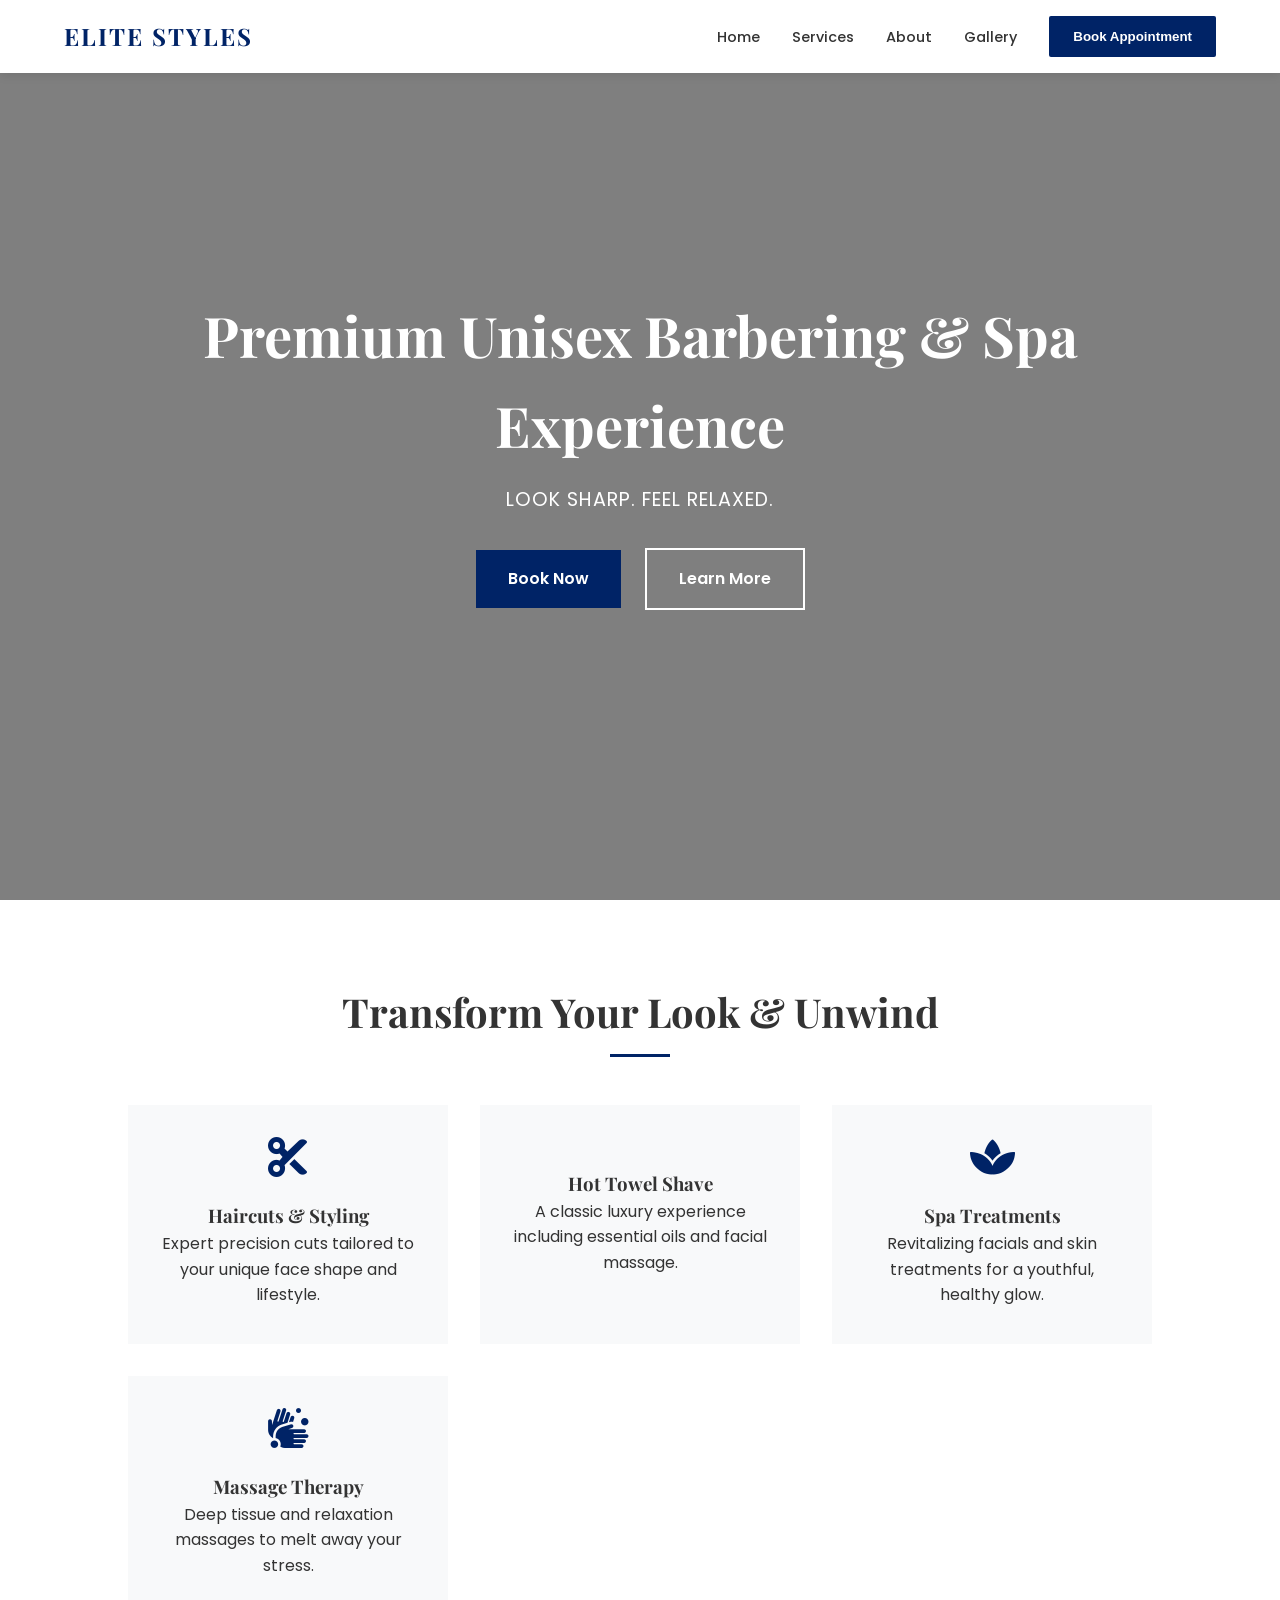
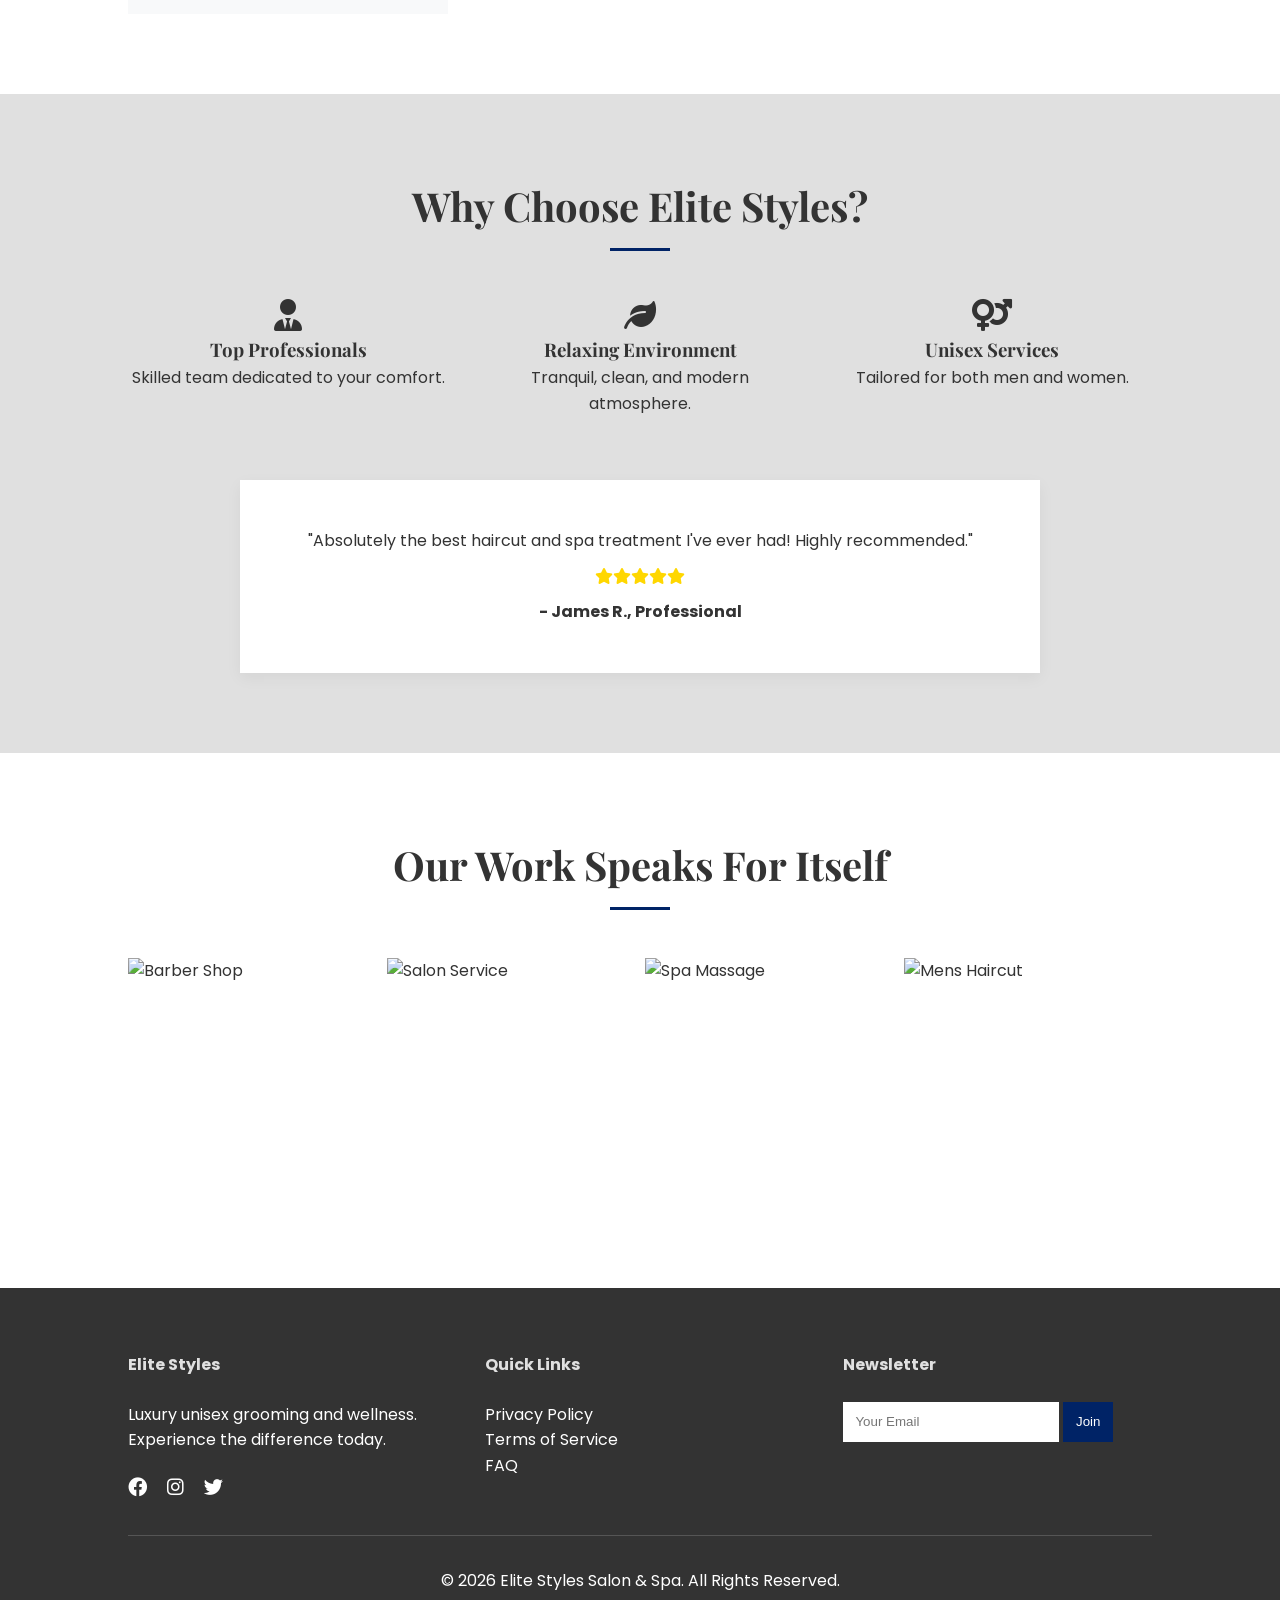
==== index.html @ 2453f994 "Create index.html" ====
<!DOCTYPE html>
<html lang="en">
<head>
    <meta charset="UTF-8">
    <meta name="viewport" content="width=device-width, initial-scale=1.0">
    <title>Elite Styles Salon & Spa | Premium Unisex Grooming</title>
    <link href="https://fonts.googleapis.com/css2?family=Playfair+Display:wght@700&family=Poppins:wght@300;400;600&display=swap" rel="stylesheet">
    <link rel="stylesheet" href="https://cdnjs.cloudflare.com/ajax/libs/font-awesome/6.0.0/css/all.min.css">
    
    <style>
        :root {
            --primary-blue: #002366; /* Royal Blue */
            --accent-blue: #003399;
            --off-white: #F8F9FA;
            --dark-gray: #333333;
            --light-gray: #E0E0E0;
            --white: #FFFFFF;
            --transition: all 0.3s ease;
        }

        * {
            margin: 0;
            padding: 0;
            box-sizing: border-box;
        }

        body {
            font-family: 'Poppins', sans-serif;
            line-height: 1.6;
            color: var(--dark-gray);
            background-color: var(--white);
        }

        h1, h2, h3 {
            font-family: 'Playfair Display', serif;
        }

        /* --- Header & Navigation --- */
        header {
            background: var(--white);
            padding: 1rem 5%;
            display: flex;
            justify-content: space-between;
            align-items: center;
            position: fixed;
            width: 100%;
            top: 0;
            z-index: 1000;
            box-shadow: 0 2px 10px rgba(0,0,0,0.1);
        }

        .logo {
            font-family: 'Playfair Display', serif;
            font-size: 1.5rem;
            font-weight: bold;
            color: var(--primary-blue);
            text-transform: uppercase;
            letter-spacing: 2px;
        }

        nav ul {
            display: flex;
            list-style: none;
            gap: 2rem;
            align-items: center;
        }

        nav a {
            text-decoration: none;
            color: var(--dark-gray);
            font-weight: 500;
            font-size: 0.9rem;
            transition: var(--transition);
        }

        nav a:hover {
            color: var(--primary-blue);
        }

        .btn-book {
            background: var(--primary-blue);
            color: var(--white);
            padding: 0.8rem 1.5rem;
            border-radius: 2px;
            border: none;
            cursor: pointer;
            font-weight: 600;
            transition: var(--transition);
        }

        .btn-book:hover {
            background: var(--accent-blue);
            transform: translateY(-2px);
        }

        /* --- Hero Section --- */
        .hero {
            height: 100vh;
            background: linear-gradient(rgba(0,0,0,0.5), rgba(0,0,0,0.5)), 
                        url('https://images.unsplash.com/photo-1560066984-138dadb4c035?ixlib=rb-1.2.1&auto=format&fit=crop&w=1920&q=80') center/cover;
            display: flex;
            align-items: center;
            justify-content: center;
            text-align: center;
            color: var(--white);
            padding-top: 80px;
        }

        .hero-content h1 {
            font-size: 3.5rem;
            margin-bottom: 1rem;
        }

        .hero-content p {
            font-size: 1.2rem;
            margin-bottom: 2rem;
            letter-spacing: 1px;
        }

        .hero-btns .btn {
            padding: 1rem 2rem;
            margin: 0 10px;
            text-decoration: none;
            font-weight: 600;
            display: inline-block;
        }

        .btn-primary { background: var(--primary-blue); color: white; }
        .btn-outline { border: 2px solid var(--white); color: white; }
        .btn-outline:hover { background: var(--white); color: var(--primary-blue); }

        /* --- Sections General --- */
        section { padding: 5rem 10%; }
        .section-title {
            text-align: center;
            font-size: 2.5rem;
            margin-bottom: 3rem;
            position: relative;
        }
        .section-title::after {
            content: '';
            display: block;
            width: 60px;
            height: 3px;
            background: var(--primary-blue);
            margin: 10px auto;
        }

        /* --- Services --- */
        .services-grid {
            display: grid;
            grid-template-columns: repeat(auto-fit, minmax(250px, 1fr));
            gap: 2rem;
        }

        .service-card {
            background: var(--off-white);
            text-align: center;
            padding: 2rem;
            transition: var(--transition);
            border-bottom: 4px solid transparent;
        }

        .service-card:hover {
            transform: translateY(-10px);
            border-color: var(--primary-blue);
        }

        .service-card i {
            font-size: 2.5rem;
            color: var(--primary-blue);
            margin-bottom: 1.5rem;
        }

        /* --- Why Choose Us --- */
        .why-us { background: var(--light-gray); }
        .features {
            display: flex;
            justify-content: space-around;
            flex-wrap: wrap;
            gap: 2rem;
            margin-bottom: 4rem;
        }
        .feature-item { text-align: center; flex: 1; min-width: 250px; }
        
        /* --- Testimonials --- */
        .testimonials {
            max-width: 800px;
            margin: 0 auto;
            text-align: center;
            background: white;
            padding: 3rem;
            box-shadow: 0 5px 15px rgba(0,0,0,0.05);
        }

        /* --- Gallery --- */
        .gallery-grid {
            display: grid;
            grid-template-columns: repeat(auto-fit, minmax(200px, 1fr));
            gap: 10px;
        }
        .gallery-item {
            overflow: hidden;
            height: 250px;
            position: relative;
        }
        .gallery-item img {
            width: 100%;
            height: 100%;
            object-fit: cover;
            transition: transform 0.5s ease;
        }
        .gallery-item:hover img { transform: scale(1.1); }

        /* --- Footer --- */
        footer {
            background: var(--dark-gray);
            color: var(--white);
            padding: 4rem 10% 2rem;
        }
        .footer-content {
            display: grid;
            grid-template-columns: repeat(auto-fit, minmax(200px, 1fr));
            gap: 3rem;
            margin-bottom: 2rem;
        }
        .footer-section h4 { margin-bottom: 1.5rem; color: var(--light-gray); }
        .social-links a {
            color: white;
            font-size: 1.2rem;
            margin-right: 1rem;
            transition: var(--transition);
        }
        .social-links a:hover { color: var(--primary-blue); }
        
        .newsletter input {
            padding: 0.8rem;
            width: 70%;
            border: none;
        }
        .newsletter button {
            padding: 0.8rem;
            background: var(--primary-blue);
            color: white;
            border: none;
            cursor: pointer;
        }

        /* --- Booking Modal (Simple JS Logic) --- */
        .modal {
            display: none;
            position: fixed;
            z-index: 2000;
            top: 0; left: 0; width: 100%; height: 100%;
            background: rgba(0,0,0,0.8);
        }
        .modal-content {
            background: white;
            width: 90%;
            max-width: 500px;
            margin: 5% auto;
            padding: 2rem;
            border-radius: 5px;
        }

        @media (max-width: 768px) {
            nav { display: none; } /* Add a burger menu for real production */
            .hero-content h1 { font-size: 2.2rem; }
        }
    </style>
</head>
<body>

    <header>
        <div class="logo">ELITE STYLES</div>
        <nav>
            <ul>
                <li><a href="#home">Home</a></li>
                <li><a href="#services">Services</a></li>
                <li><a href="#about">About</a></li>
                <li><a href="#gallery">Gallery</a></li>
                <li><button class="btn-book" onclick="toggleModal()">Book Appointment</button></li>
            </ul>
        </nav>
    </header>

    <section class="hero" id="home">
        <div class="hero-content">
            <h1>Premium Unisex Barbering & Spa Experience</h1>
            <p>LOOK SHARP. FEEL RELAXED.</p>
            <div class="hero-btns">
                <a href="#" class="btn btn-primary" onclick="toggleModal()">Book Now</a>
                <a href="#services" class="btn btn-outline">Learn More</a>
            </div>
        </div>
    </section>

    <section id="services">
        <h2 class="section-title">Transform Your Look & Unwind</h2>
        <div class="services-grid">
            <div class="service-card">
                <i class="fas fa-cut"></i>
                <h3>Haircuts & Styling</h3>
                <p>Expert precision cuts tailored to your unique face shape and lifestyle.</p>
            </div>
            <div class="service-card">
                <i class="fas fa-razor"></i>
                <h3>Hot Towel Shave</h3>
                <p>A classic luxury experience including essential oils and facial massage.</p>
            </div>
            <div class="service-card">
                <i class="fas fa-spa"></i>
                <h3>Spa Treatments</h3>
                <p>Revitalizing facials and skin treatments for a youthful, healthy glow.</p>
            </div>
            <div class="service-card">
                <i class="fas fa-hands-bubbles"></i>
                <h3>Massage Therapy</h3>
                <p>Deep tissue and relaxation massages to melt away your stress.</p>
            </div>
        </div>
    </section>

    <section class="why-us" id="about">
        <h2 class="section-title">Why Choose Elite Styles?</h2>
        <div class="features">
            <div class="feature-item">
                <i class="fas fa-user-tie fa-2x"></i>
                <h3>Top Professionals</h3>
                <p>Skilled team dedicated to your comfort.</p>
            </div>
            <div class="feature-item">
                <i class="fas fa-leaf fa-2x"></i>
                <h3>Relaxing Environment</h3>
                <p>Tranquil, clean, and modern atmosphere.</p>
            </div>
            <div class="feature-item">
                <i class="fas fa-venus-mars fa-2x"></i>
                <h3>Unisex Services</h3>
                <p>Tailored for both men and women.</p>
            </div>
        </div>

        <div class="testimonials">
            <p>"Absolutely the best haircut and spa treatment I've ever had! Highly recommended."</p>
            <div style="color: gold; margin: 10px 0;">
                <i class="fas fa-star"></i><i class="fas fa-star"></i><i class="fas fa-star"></i><i class="fas fa-star"></i><i class="fas fa-star"></i>
            </div>
            <strong>- James R., Professional</strong>
        </div>
    </section>

    <section id="gallery">
        <h2 class="section-title">Our Work Speaks For Itself</h2>
        <div class="gallery-grid">
            <div class="gallery-item"><img src="https://images.unsplash.com/photo-1503951914875-452162b0f3f1?auto=format&fit=crop&w=500&q=80" alt="Barber Shop"></div>
            <div class="gallery-item"><img src="https://images.unsplash.com/photo-1512496015851-a90fb38ba796?auto=format&fit=crop&w=500&q=80" alt="Salon Service"></div>
            <div class="gallery-item"><img src="https://images.unsplash.com/photo-1544161515-4af6b1d8e159?auto=format&fit=crop&w=500&q=80" alt="Spa Massage"></div>
            <div class="gallery-item"><img src="https://images.unsplash.com/photo-1593285157359-911365111670?auto=format&fit=crop&w=500&q=80" alt="Mens Haircut"></div>
        </div>
    </section>

    <footer>
        <div class="footer-content">
            <div class="footer-section">
                <h4>Elite Styles</h4>
                <p>Luxury unisex grooming and wellness. Experience the difference today.</p>
                <div class="social-links" style="margin-top: 20px;">
                    <a href="#"><i class="fab fa-facebook"></i></a>
                    <a href="#"><i class="fab fa-instagram"></i></a>
                    <a href="#"><i class="fab fa-twitter"></i></a>
                </div>
            </div>
            <div class="footer-section">
                <h4>Quick Links</h4>
                <p><a href="#" style="color: white; text-decoration: none;">Privacy Policy</a></p>
                <p><a href="#" style="color: white; text-decoration: none;">Terms of Service</a></p>
                <p><a href="#" style="color: white; text-decoration: none;">FAQ</a></p>
            </div>
            <div class="footer-section newsletter">
                <h4>Newsletter</h4>
                <form>
                    <input type="email" placeholder="Your Email">
                    <button type="submit">Join</button>
                </form>
            </div>
        </div>
        <div style="text-align: center; border-top: 1px solid #555; padding-top: 2rem;">
            &copy; 2026 Elite Styles Salon & Spa. All Rights Reserved.
        </div>
    </footer>

    <div id="bookingModal" class="modal">
        <div class="modal-content">
            <h2 style="margin-bottom: 1.5rem; color: var(--primary-blue);">Book Your Appointment</h2>
            <form id="bookingForm">
                <div style="margin-bottom: 1rem;">
                    <label>Service</label><br>
                    <select style="width: 100%; padding: 0.8rem;">
                        <option>Haircut & Styling</option>
                        <option>Hot Towel Shave</option>
                        <option>Spa Treatment</option>
                        <option>Massage Therapy</option>
                    </select>
                </div>
                <div style="margin-bottom: 1rem;">
                    <label>Date</label><br>
                    <input type="date" style="width: 100%; padding: 0.8rem;">
                </div>
                <button type="button" class="btn-book" style="width: 100%;" onclick="alert('Booking Confirmed!')">Confirm Booking</button>
                <button type="button" onclick="toggleModal()" style="width: 100%; background: none; border: none; margin-top: 10px; cursor: pointer;">Cancel</button>
            </form>
        </div>
    </div>

    <script>
        // Toggle Booking Modal
        function toggleModal() {
            const modal = document.getElementById('bookingModal');
            if (modal.style.display === "block") {
                modal.style.display = "none";
            } else {
                modal.style.display = "block";
            }
        }

        // Close modal if clicking outside of it
        window.onclick = function(event) {
            const modal = document.getElementById('bookingModal');
            if (event.target == modal) {
                modal.style.display = "none";
            }
        }

        // Smooth Scroll for Nav Links
        document.querySelectorAll('a[href^="#"]').forEach(anchor => {
            anchor.addEventListener('click', function (e) {
                e.preventDefault();
                document.querySelector(this.getAttribute('href')).scrollIntoView({
                    behavior: 'smooth'
                });
            });
        });
    </script>
</body>
</html>
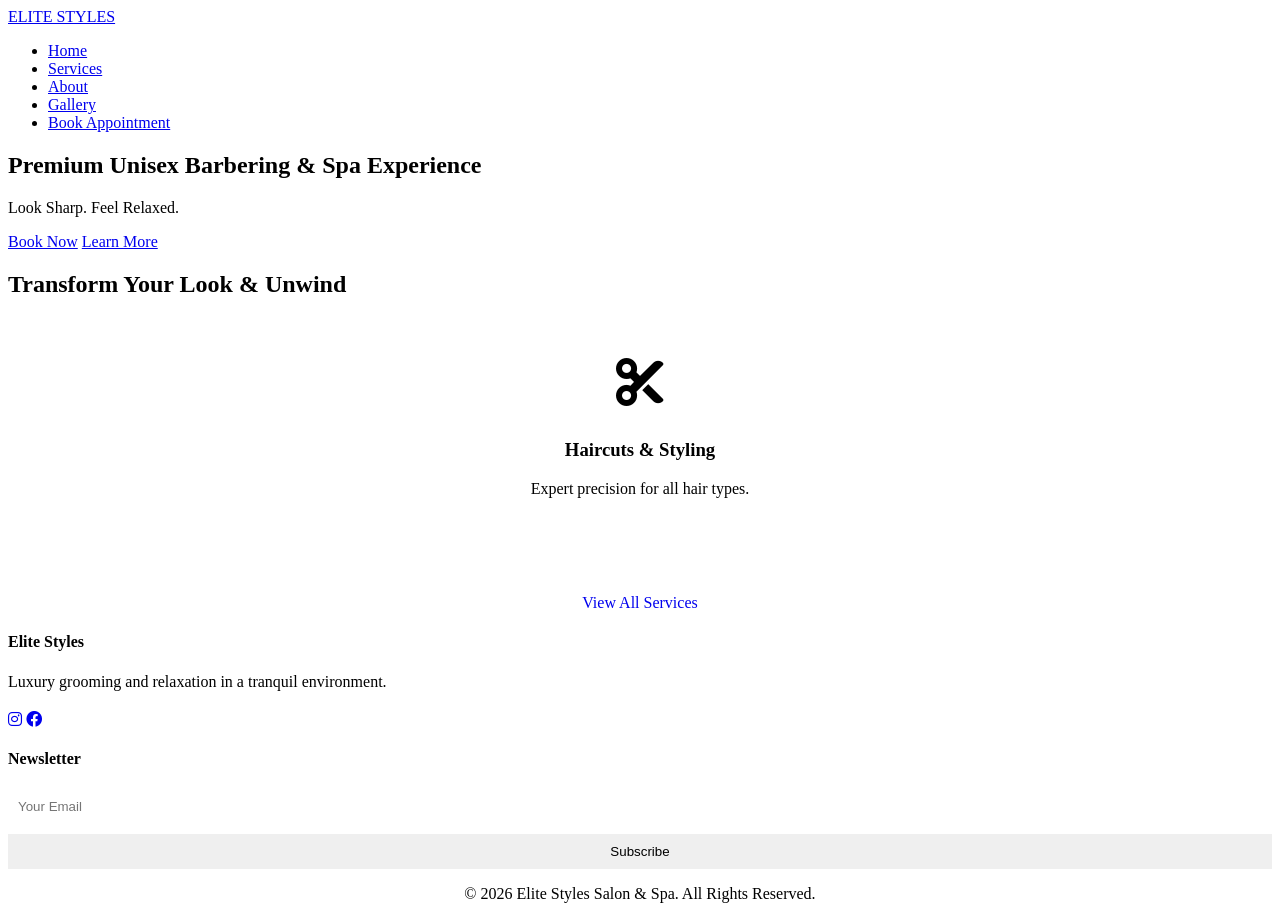
==== commit dde833ca: "Create index.html" ====
--- a/index.html
+++ b/index.html
@@ -2,445 +2,77 @@
 <html lang="en">
 <head>
     <meta charset="UTF-8">
-    <meta name="viewport" content="width=device-width, initial-scale=1.0">
-    <title>Elite Styles Salon & Spa | Premium Unisex Grooming</title>
+    <title>Elite Styles | Luxury Salon & Spa</title>
+    <link rel="stylesheet" href="style.css">
     <link href="https://fonts.googleapis.com/css2?family=Playfair+Display:wght@700&family=Poppins:wght@300;400;600&display=swap" rel="stylesheet">
     <link rel="stylesheet" href="https://cdnjs.cloudflare.com/ajax/libs/font-awesome/6.0.0/css/all.min.css">
-    
-    <style>
-        :root {
-            --primary-blue: #002366; /* Royal Blue */
-            --accent-blue: #003399;
-            --off-white: #F8F9FA;
-            --dark-gray: #333333;
-            --light-gray: #E0E0E0;
-            --white: #FFFFFF;
-            --transition: all 0.3s ease;
-        }
-
-        * {
-            margin: 0;
-            padding: 0;
-            box-sizing: border-box;
-        }
-
-        body {
-            font-family: 'Poppins', sans-serif;
-            line-height: 1.6;
-            color: var(--dark-gray);
-            background-color: var(--white);
-        }
-
-        h1, h2, h3 {
-            font-family: 'Playfair Display', serif;
-        }
-
-        /* --- Header & Navigation --- */
-        header {
-            background: var(--white);
-            padding: 1rem 5%;
-            display: flex;
-            justify-content: space-between;
-            align-items: center;
-            position: fixed;
-            width: 100%;
-            top: 0;
-            z-index: 1000;
-            box-shadow: 0 2px 10px rgba(0,0,0,0.1);
-        }
-
-        .logo {
-            font-family: 'Playfair Display', serif;
-            font-size: 1.5rem;
-            font-weight: bold;
-            color: var(--primary-blue);
-            text-transform: uppercase;
-            letter-spacing: 2px;
-        }
-
-        nav ul {
-            display: flex;
-            list-style: none;
-            gap: 2rem;
-            align-items: center;
-        }
-
-        nav a {
-            text-decoration: none;
-            color: var(--dark-gray);
-            font-weight: 500;
-            font-size: 0.9rem;
-            transition: var(--transition);
-        }
-
-        nav a:hover {
-            color: var(--primary-blue);
-        }
-
-        .btn-book {
-            background: var(--primary-blue);
-            color: var(--white);
-            padding: 0.8rem 1.5rem;
-            border-radius: 2px;
-            border: none;
-            cursor: pointer;
-            font-weight: 600;
-            transition: var(--transition);
-        }
-
-        .btn-book:hover {
-            background: var(--accent-blue);
-            transform: translateY(-2px);
-        }
-
-        /* --- Hero Section --- */
-        .hero {
-            height: 100vh;
-            background: linear-gradient(rgba(0,0,0,0.5), rgba(0,0,0,0.5)), 
-                        url('https://images.unsplash.com/photo-1560066984-138dadb4c035?ixlib=rb-1.2.1&auto=format&fit=crop&w=1920&q=80') center/cover;
-            display: flex;
-            align-items: center;
-            justify-content: center;
-            text-align: center;
-            color: var(--white);
-            padding-top: 80px;
-        }
-
-        .hero-content h1 {
-            font-size: 3.5rem;
-            margin-bottom: 1rem;
-        }
-
-        .hero-content p {
-            font-size: 1.2rem;
-            margin-bottom: 2rem;
-            letter-spacing: 1px;
-        }
-
-        .hero-btns .btn {
-            padding: 1rem 2rem;
-            margin: 0 10px;
-            text-decoration: none;
-            font-weight: 600;
-            display: inline-block;
-        }
-
-        .btn-primary { background: var(--primary-blue); color: white; }
-        .btn-outline { border: 2px solid var(--white); color: white; }
-        .btn-outline:hover { background: var(--white); color: var(--primary-blue); }
-
-        /* --- Sections General --- */
-        section { padding: 5rem 10%; }
-        .section-title {
-            text-align: center;
-            font-size: 2.5rem;
-            margin-bottom: 3rem;
-            position: relative;
-        }
-        .section-title::after {
-            content: '';
-            display: block;
-            width: 60px;
-            height: 3px;
-            background: var(--primary-blue);
-            margin: 10px auto;
-        }
-
-        /* --- Services --- */
-        .services-grid {
-            display: grid;
-            grid-template-columns: repeat(auto-fit, minmax(250px, 1fr));
-            gap: 2rem;
-        }
-
-        .service-card {
-            background: var(--off-white);
-            text-align: center;
-            padding: 2rem;
-            transition: var(--transition);
-            border-bottom: 4px solid transparent;
-        }
-
-        .service-card:hover {
-            transform: translateY(-10px);
-            border-color: var(--primary-blue);
-        }
-
-        .service-card i {
-            font-size: 2.5rem;
-            color: var(--primary-blue);
-            margin-bottom: 1.5rem;
-        }
-
-        /* --- Why Choose Us --- */
-        .why-us { background: var(--light-gray); }
-        .features {
-            display: flex;
-            justify-content: space-around;
-            flex-wrap: wrap;
-            gap: 2rem;
-            margin-bottom: 4rem;
-        }
-        .feature-item { text-align: center; flex: 1; min-width: 250px; }
-        
-        /* --- Testimonials --- */
-        .testimonials {
-            max-width: 800px;
-            margin: 0 auto;
-            text-align: center;
-            background: white;
-            padding: 3rem;
-            box-shadow: 0 5px 15px rgba(0,0,0,0.05);
-        }
-
-        /* --- Gallery --- */
-        .gallery-grid {
-            display: grid;
-            grid-template-columns: repeat(auto-fit, minmax(200px, 1fr));
-            gap: 10px;
-        }
-        .gallery-item {
-            overflow: hidden;
-            height: 250px;
-            position: relative;
-        }
-        .gallery-item img {
-            width: 100%;
-            height: 100%;
-            object-fit: cover;
-            transition: transform 0.5s ease;
-        }
-        .gallery-item:hover img { transform: scale(1.1); }
-
-        /* --- Footer --- */
-        footer {
-            background: var(--dark-gray);
-            color: var(--white);
-            padding: 4rem 10% 2rem;
-        }
-        .footer-content {
-            display: grid;
-            grid-template-columns: repeat(auto-fit, minmax(200px, 1fr));
-            gap: 3rem;
-            margin-bottom: 2rem;
-        }
-        .footer-section h4 { margin-bottom: 1.5rem; color: var(--light-gray); }
-        .social-links a {
-            color: white;
-            font-size: 1.2rem;
-            margin-right: 1rem;
-            transition: var(--transition);
-        }
-        .social-links a:hover { color: var(--primary-blue); }
-        
-        .newsletter input {
-            padding: 0.8rem;
-            width: 70%;
-            border: none;
-        }
-        .newsletter button {
-            padding: 0.8rem;
-            background: var(--primary-blue);
-            color: white;
-            border: none;
-            cursor: pointer;
-        }
-
-        /* --- Booking Modal (Simple JS Logic) --- */
-        .modal {
-            display: none;
-            position: fixed;
-            z-index: 2000;
-            top: 0; left: 0; width: 100%; height: 100%;
-            background: rgba(0,0,0,0.8);
-        }
-        .modal-content {
-            background: white;
-            width: 90%;
-            max-width: 500px;
-            margin: 5% auto;
-            padding: 2rem;
-            border-radius: 5px;
-        }
-
-        @media (max-width: 768px) {
-            nav { display: none; } /* Add a burger menu for real production */
-            .hero-content h1 { font-size: 2.2rem; }
-        }
-    </style>
 </head>
 <body>
 
     <header>
-        <div class="logo">ELITE STYLES</div>
+        <a href="index.html" class="logo">ELITE STYLES</a>
         <nav>
-            <ul>
-                <li><a href="#home">Home</a></li>
-                <li><a href="#services">Services</a></li>
-                <li><a href="#about">About</a></li>
-                <li><a href="#gallery">Gallery</a></li>
-                <li><button class="btn-book" onclick="toggleModal()">Book Appointment</button></li>
+            <ul class="nav-links">
+                <li><a href="index.html">Home</a></li>
+                <li><a href="services.html">Services</a></li>
+                <li><a href="about.html">About</a></li>
+                <li><a href="gallery.html">Gallery</a></li>
+                <li><a href="services.html#book" class="btn-book">Book Appointment</a></li>
             </ul>
         </nav>
     </header>
 
-    <section class="hero" id="home">
+    <section class="hero">
+        <div class="hero-slider">
+            <div class="slide active" style="background-image: url('https://images.unsplash.com/photo-1560066984-138dadb4c035?auto=format&fit=crop&w=1600&q=80')"></div>
+            <div class="slide" style="background-image: url('https://images.unsplash.com/photo-1544161515-4af6b1d8e159?auto=format&fit=crop&w=1600&q=80')"></div>
+        </div>
+        <div class="hero-overlay"></div>
         <div class="hero-content">
             <h1>Premium Unisex Barbering & Spa Experience</h1>
-            <p>LOOK SHARP. FEEL RELAXED.</p>
-            <div class="hero-btns">
-                <a href="#" class="btn btn-primary" onclick="toggleModal()">Book Now</a>
-                <a href="#services" class="btn btn-outline">Learn More</a>
+            <p>Look Sharp. Feel Relaxed.</p>
+            <div class="cta-btns">
+                <a href="#book" class="btn btn-gold">Book Now</a>
+                <a href="services.html" class="btn btn-outline">Learn More</a>
             </div>
         </div>
     </section>
 
-    <section id="services">
+    <section id="services-preview">
         <h2 class="section-title">Transform Your Look & Unwind</h2>
-        <div class="services-grid">
-            <div class="service-card">
-                <i class="fas fa-cut"></i>
+        <div class="services-grid" style="display: grid; grid-template-columns: repeat(auto-fit, minmax(250px, 1fr)); gap: 20px;">
+            <div style="text-align: center; background: var(--off-white); padding: 40px;">
+                <i class="fas fa-cut fa-3x" style="color: var(--primary-blue); margin-bottom: 15px;"></i>
                 <h3>Haircuts & Styling</h3>
-                <p>Expert precision cuts tailored to your unique face shape and lifestyle.</p>
+                <p>Expert precision for all hair types.</p>
             </div>
-            <div class="service-card">
-                <i class="fas fa-razor"></i>
-                <h3>Hot Towel Shave</h3>
-                <p>A classic luxury experience including essential oils and facial massage.</p>
             </div>
-            <div class="service-card">
-                <i class="fas fa-spa"></i>
-                <h3>Spa Treatments</h3>
-                <p>Revitalizing facials and skin treatments for a youthful, healthy glow.</p>
-            </div>
-            <div class="service-card">
-                <i class="fas fa-hands-bubbles"></i>
-                <h3>Massage Therapy</h3>
-                <p>Deep tissue and relaxation massages to melt away your stress.</p>
-            </div>
-        </div>
-    </section>
-
-    <section class="why-us" id="about">
-        <h2 class="section-title">Why Choose Elite Styles?</h2>
-        <div class="features">
-            <div class="feature-item">
-                <i class="fas fa-user-tie fa-2x"></i>
-                <h3>Top Professionals</h3>
-                <p>Skilled team dedicated to your comfort.</p>
-            </div>
-            <div class="feature-item">
-                <i class="fas fa-leaf fa-2x"></i>
-                <h3>Relaxing Environment</h3>
-                <p>Tranquil, clean, and modern atmosphere.</p>
-            </div>
-            <div class="feature-item">
-                <i class="fas fa-venus-mars fa-2x"></i>
-                <h3>Unisex Services</h3>
-                <p>Tailored for both men and women.</p>
-            </div>
-        </div>
-
-        <div class="testimonials">
-            <p>"Absolutely the best haircut and spa treatment I've ever had! Highly recommended."</p>
-            <div style="color: gold; margin: 10px 0;">
-                <i class="fas fa-star"></i><i class="fas fa-star"></i><i class="fas fa-star"></i><i class="fas fa-star"></i><i class="fas fa-star"></i>
-            </div>
-            <strong>- James R., Professional</strong>
-        </div>
-    </section>
-
-    <section id="gallery">
-        <h2 class="section-title">Our Work Speaks For Itself</h2>
-        <div class="gallery-grid">
-            <div class="gallery-item"><img src="https://images.unsplash.com/photo-1503951914875-452162b0f3f1?auto=format&fit=crop&w=500&q=80" alt="Barber Shop"></div>
-            <div class="gallery-item"><img src="https://images.unsplash.com/photo-1512496015851-a90fb38ba796?auto=format&fit=crop&w=500&q=80" alt="Salon Service"></div>
-            <div class="gallery-item"><img src="https://images.unsplash.com/photo-1544161515-4af6b1d8e159?auto=format&fit=crop&w=500&q=80" alt="Spa Massage"></div>
-            <div class="gallery-item"><img src="https://images.unsplash.com/photo-1593285157359-911365111670?auto=format&fit=crop&w=500&q=80" alt="Mens Haircut"></div>
+        <div style="text-align:center; margin-top: 40px;">
+            <a href="services.html" class="btn-book" style="text-decoration:none;">View All Services</a>
         </div>
     </section>
 
     <footer>
-        <div class="footer-content">
+        <div class="footer-grid">
             <div class="footer-section">
                 <h4>Elite Styles</h4>
-                <p>Luxury unisex grooming and wellness. Experience the difference today.</p>
-                <div class="social-links" style="margin-top: 20px;">
+                <p>Luxury grooming and relaxation in a tranquil environment.</p>
+                <div class="social-icons" style="margin-top: 20px;">
+                    <a href="#"><i class="fab fa-instagram"></i></a>
                     <a href="#"><i class="fab fa-facebook"></i></a>
-                    <a href="#"><i class="fab fa-instagram"></i></a>
-                    <a href="#"><i class="fab fa-twitter"></i></a>
                 </div>
             </div>
             <div class="footer-section">
-                <h4>Quick Links</h4>
-                <p><a href="#" style="color: white; text-decoration: none;">Privacy Policy</a></p>
-                <p><a href="#" style="color: white; text-decoration: none;">Terms of Service</a></p>
-                <p><a href="#" style="color: white; text-decoration: none;">FAQ</a></p>
-            </div>
-            <div class="footer-section newsletter">
                 <h4>Newsletter</h4>
                 <form>
-                    <input type="email" placeholder="Your Email">
-                    <button type="submit">Join</button>
+                    <input type="email" placeholder="Your Email" style="padding: 10px; width: 100%; border: none;">
+                    <button class="btn-gold" style="padding: 10px; width: 100%; border: none; margin-top: 10px; cursor: pointer;">Subscribe</button>
                 </form>
             </div>
         </div>
-        <div style="text-align: center; border-top: 1px solid #555; padding-top: 2rem;">
-            &copy; 2026 Elite Styles Salon & Spa. All Rights Reserved.
-        </div>
+        <p style="text-align:center;">&copy; 2026 Elite Styles Salon & Spa. All Rights Reserved.</p>
     </footer>
 
-    <div id="bookingModal" class="modal">
-        <div class="modal-content">
-            <h2 style="margin-bottom: 1.5rem; color: var(--primary-blue);">Book Your Appointment</h2>
-            <form id="bookingForm">
-                <div style="margin-bottom: 1rem;">
-                    <label>Service</label><br>
-                    <select style="width: 100%; padding: 0.8rem;">
-                        <option>Haircut & Styling</option>
-                        <option>Hot Towel Shave</option>
-                        <option>Spa Treatment</option>
-                        <option>Massage Therapy</option>
-                    </select>
-                </div>
-                <div style="margin-bottom: 1rem;">
-                    <label>Date</label><br>
-                    <input type="date" style="width: 100%; padding: 0.8rem;">
-                </div>
-                <button type="button" class="btn-book" style="width: 100%;" onclick="alert('Booking Confirmed!')">Confirm Booking</button>
-                <button type="button" onclick="toggleModal()" style="width: 100%; background: none; border: none; margin-top: 10px; cursor: pointer;">Cancel</button>
-            </form>
-        </div>
-    </div>
-
-    <script>
-        // Toggle Booking Modal
-        function toggleModal() {
-            const modal = document.getElementById('bookingModal');
-            if (modal.style.display === "block") {
-                modal.style.display = "none";
-            } else {
-                modal.style.display = "block";
-            }
-        }
-
-        // Close modal if clicking outside of it
-        window.onclick = function(event) {
-            const modal = document.getElementById('bookingModal');
-            if (event.target == modal) {
-                modal.style.display = "none";
-            }
-        }
-
-        // Smooth Scroll for Nav Links
-        document.querySelectorAll('a[href^="#"]').forEach(anchor => {
-            anchor.addEventListener('click', function (e) {
-                e.preventDefault();
-                document.querySelector(this.getAttribute('href')).scrollIntoView({
-                    behavior: 'smooth'
-                });
-            });
-        });
-    </script>
+    <script src="script.js"></script>
 </body>
 </html>
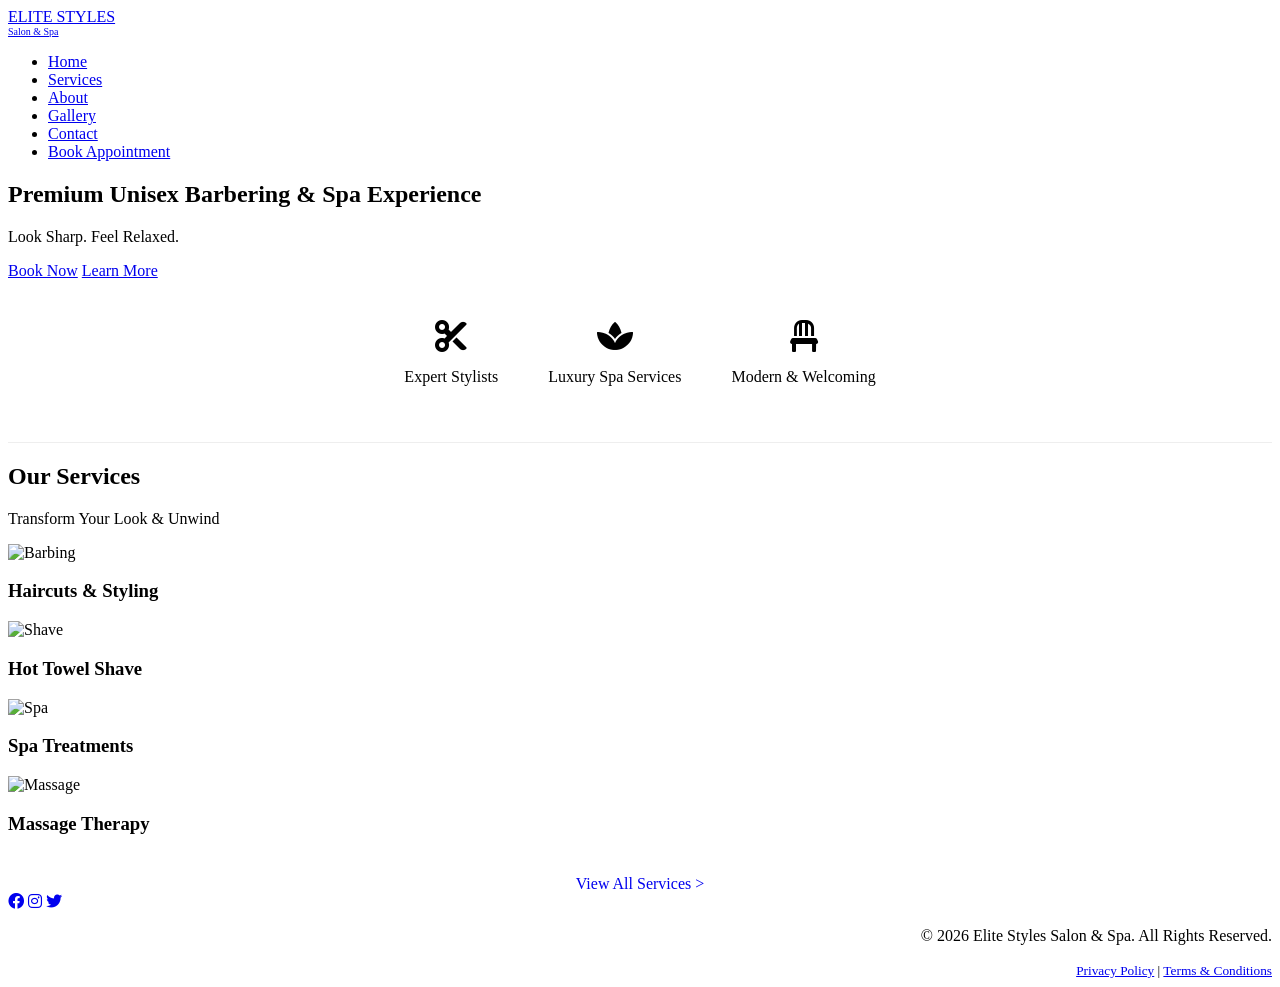
==== commit f46443c7: "Create index.html" ====
--- a/index.html
+++ b/index.html
@@ -2,77 +2,92 @@
 <html lang="en">
 <head>
     <meta charset="UTF-8">
-    <title>Elite Styles | Luxury Salon & Spa</title>
-    <link rel="stylesheet" href="style.css">
+    <meta name="viewport" content="width=device-width, initial-scale=1.0">
+    <title>Elite Styles | Premium Barbering & Spa</title>
+    <link rel="stylesheet" href="css/style.css">
     <link href="https://fonts.googleapis.com/css2?family=Playfair+Display:wght@700&family=Poppins:wght@300;400;600&display=swap" rel="stylesheet">
     <link rel="stylesheet" href="https://cdnjs.cloudflare.com/ajax/libs/font-awesome/6.0.0/css/all.min.css">
 </head>
 <body>
 
     <header>
-        <a href="index.html" class="logo">ELITE STYLES</a>
+        <a href="index.html" class="logo">ELITE STYLES <small style="display:block; font-size: 10px; font-weight: 300;">Salon & Spa</small></a>
         <nav>
-            <ul class="nav-links">
+            <ul class="nav-menu">
                 <li><a href="index.html">Home</a></li>
                 <li><a href="services.html">Services</a></li>
                 <li><a href="about.html">About</a></li>
                 <li><a href="gallery.html">Gallery</a></li>
-                <li><a href="services.html#book" class="btn-book">Book Appointment</a></li>
+                <li><a href="#contact">Contact</a></li>
+                <li><a href="services.html#booking" class="btn-book-nav">Book Appointment</a></li>
             </ul>
         </nav>
     </header>
 
     <section class="hero">
         <div class="hero-slider">
-            <div class="slide active" style="background-image: url('https://images.unsplash.com/photo-1560066984-138dadb4c035?auto=format&fit=crop&w=1600&q=80')"></div>
-            <div class="slide" style="background-image: url('https://images.unsplash.com/photo-1544161515-4af6b1d8e159?auto=format&fit=crop&w=1600&q=80')"></div>
+            <div class="slide active" style="background-image: url('https://images.unsplash.com/photo-1503951914875-452162b0f3f1?auto=format&fit=crop&w=1600&q=80')"></div>
+            <div class="slide" style="background-image: url('https://images.unsplash.com/photo-1560066984-138dadb4c035?auto=format&fit=crop&w=1600&q=80')"></div>
         </div>
         <div class="hero-overlay"></div>
         <div class="hero-content">
             <h1>Premium Unisex Barbering & Spa Experience</h1>
             <p>Look Sharp. Feel Relaxed.</p>
-            <div class="cta-btns">
-                <a href="#book" class="btn btn-gold">Book Now</a>
-                <a href="services.html" class="btn btn-outline">Learn More</a>
+            <div class="cta-group">
+                <a href="services.html#booking" class="btn btn-dark">Book Now</a>
+                <a href="services.html" class="btn btn-white">Learn More</a>
             </div>
         </div>
     </section>
 
-    <section id="services-preview">
-        <h2 class="section-title">Transform Your Look & Unwind</h2>
-        <div class="services-grid" style="display: grid; grid-template-columns: repeat(auto-fit, minmax(250px, 1fr)); gap: 20px;">
-            <div style="text-align: center; background: var(--off-white); padding: 40px;">
-                <i class="fas fa-cut fa-3x" style="color: var(--primary-blue); margin-bottom: 15px;"></i>
-                <h3>Haircuts & Styling</h3>
-                <p>Expert precision for all hair types.</p>
+    <div style="display: flex; justify-content: center; gap: 50px; padding: 40px; background: #fff; text-align: center; border-bottom: 1px solid #eee;">
+        <div><i class="fas fa-cut fa-2x"></i> <p>Expert Stylists</p></div>
+        <div><i class="fas fa-spa fa-2x"></i> <p>Luxury Spa Services</p></div>
+        <div><i class="fas fa-chair fa-2x"></i> <p>Modern & Welcoming</p></div>
+    </div>
+
+    <section id="services">
+        <div class="section-title">
+            <h2>Our Services</h2>
+            <p>Transform Your Look & Unwind</p>
+        </div>
+        <div class="services-grid">
+            <div class="service-card">
+                <img src="https://images.unsplash.com/photo-1621605815841-aa8978679812?auto=format&fit=crop&w=600&q=80" alt="Barbing">
+                <div class="service-label"><h3>Haircuts & Styling</h3></div>
             </div>
+            <div class="service-card">
+                <img src="https://images.unsplash.com/photo-1592647425447-db8442274984?auto=format&fit=crop&w=600&q=80" alt="Shave">
+                <div class="service-label"><h3>Hot Towel Shave</h3></div>
             </div>
-        <div style="text-align:center; margin-top: 40px;">
-            <a href="services.html" class="btn-book" style="text-decoration:none;">View All Services</a>
+            <div class="service-card">
+                <img src="https://images.unsplash.com/photo-1512290923902-8a9f81dc2069?auto=format&fit=crop&w=600&q=80" alt="Spa">
+                <div class="service-label"><h3>Spa Treatments</h3></div>
+            </div>
+            <div class="service-card">
+                <img src="https://images.unsplash.com/photo-1544161515-4af6b1d8e159?auto=format&fit=crop&w=600&q=80" alt="Massage">
+                <div class="service-label"><h3>Massage Therapy</h3></div>
+            </div>
+        </div>
+        <div style="text-align: center; margin-top: 40px;">
+            <a href="services.html" class="btn btn-dark" style="text-decoration:none;">View All Services ></a>
         </div>
     </section>
 
     <footer>
-        <div class="footer-grid">
-            <div class="footer-section">
-                <h4>Elite Styles</h4>
-                <p>Luxury grooming and relaxation in a tranquil environment.</p>
-                <div class="social-icons" style="margin-top: 20px;">
-                    <a href="#"><i class="fab fa-instagram"></i></a>
-                    <a href="#"><i class="fab fa-facebook"></i></a>
-                </div>
+        <div class="footer-top">
+            <div class="social-links">
+                <a href="#"><i class="fab fa-facebook"></i></a>
+                <a href="#"><i class="fab fa-instagram"></i></a>
+                <a href="#"><i class="fab fa-twitter"></i></a>
             </div>
-            <div class="footer-section">
-                <h4>Newsletter</h4>
-                <form>
-                    <input type="email" placeholder="Your Email" style="padding: 10px; width: 100%; border: none;">
-                    <button class="btn-gold" style="padding: 10px; width: 100%; border: none; margin-top: 10px; cursor: pointer;">Subscribe</button>
-                </form>
+            <div style="text-align: right;">
+                <p>&copy; 2026 Elite Styles Salon & Spa. All Rights Reserved.</p>
+                <small><a href="#">Privacy Policy</a> | <a href="#">Terms & Conditions</a></small>
             </div>
         </div>
-        <p style="text-align:center;">&copy; 2026 Elite Styles Salon & Spa. All Rights Reserved.</p>
     </footer>
 
-    <script src="script.js"></script>
+    <script src="js/script.js"></script>
 </body>
 </html>
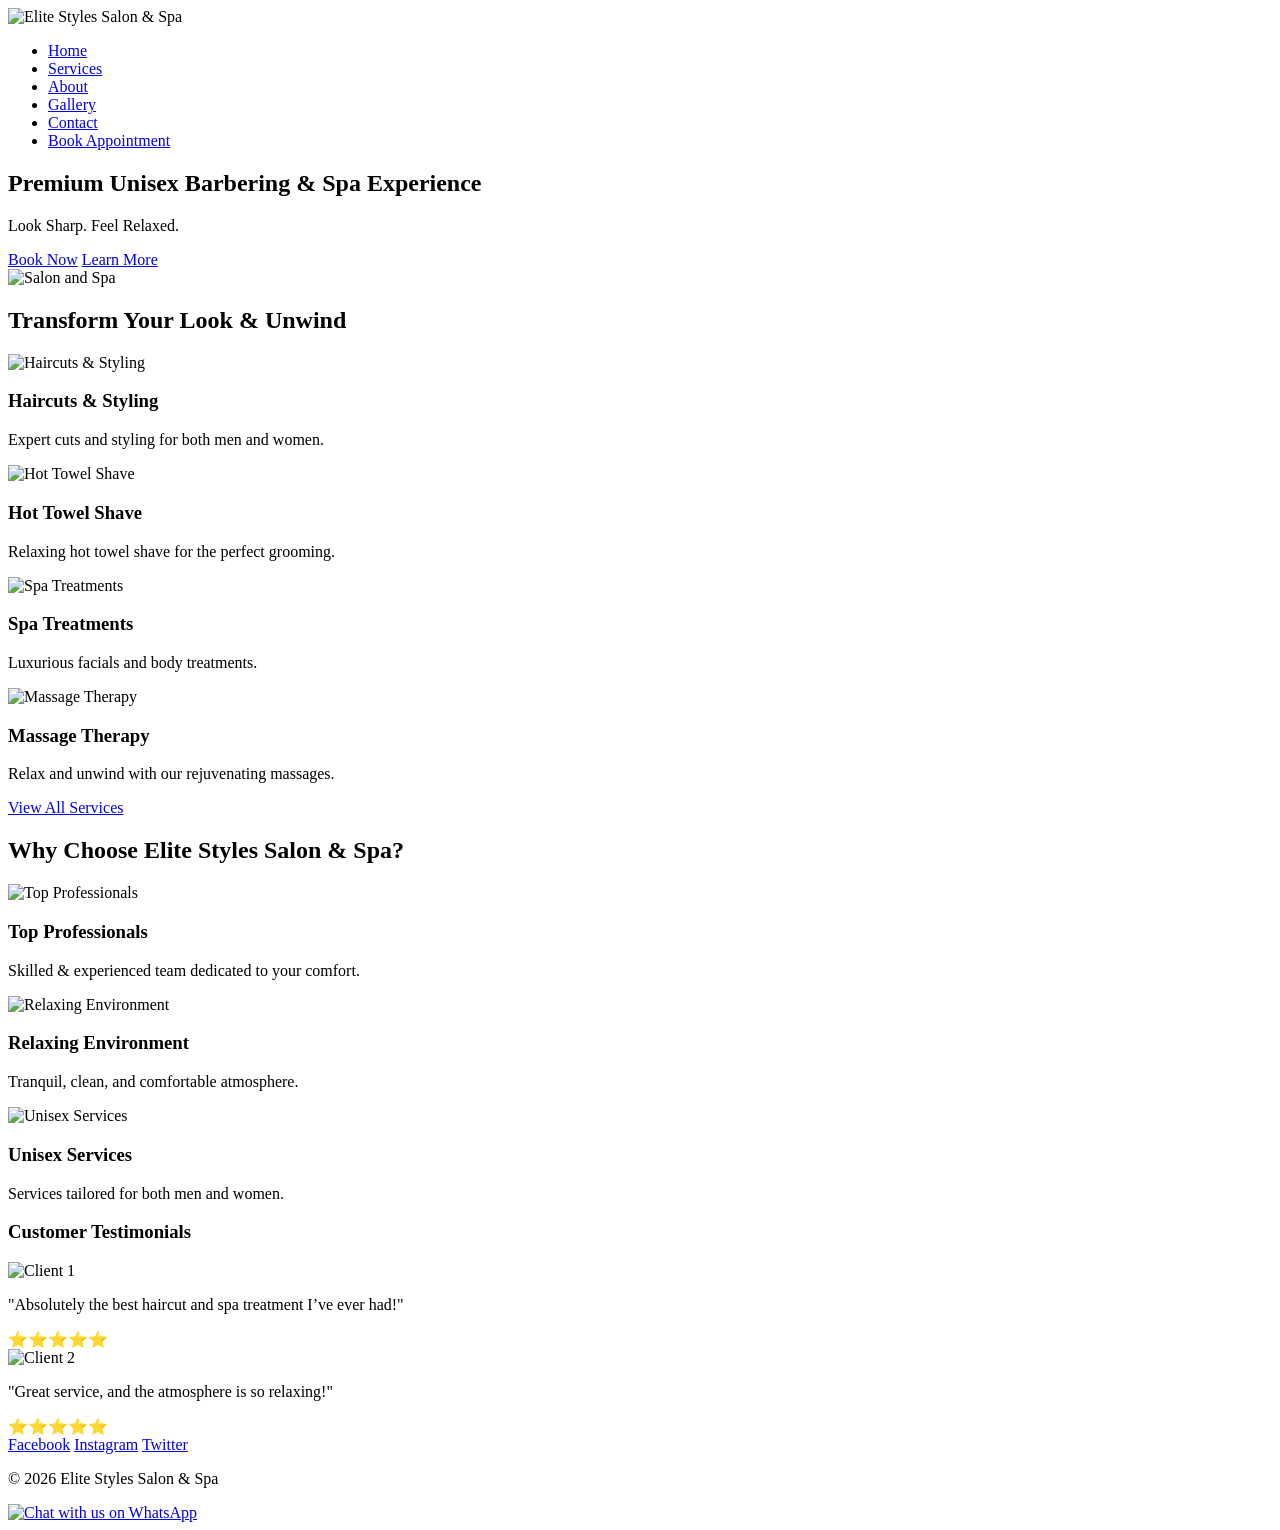
==== commit 1227be5b: "Create index.html" ====
--- a/index.html
+++ b/index.html
@@ -3,91 +3,117 @@
 <head>
     <meta charset="UTF-8">
     <meta name="viewport" content="width=device-width, initial-scale=1.0">
-    <title>Elite Styles | Premium Barbering & Spa</title>
-    <link rel="stylesheet" href="css/style.css">
-    <link href="https://fonts.googleapis.com/css2?family=Playfair+Display:wght@700&family=Poppins:wght@300;400;600&display=swap" rel="stylesheet">
-    <link rel="stylesheet" href="https://cdnjs.cloudflare.com/ajax/libs/font-awesome/6.0.0/css/all.min.css">
+    <title>Elite Styles Salon & Spa</title>
+    <link rel="stylesheet" href="styles.css">
 </head>
 <body>
-
+    <!-- Header Section -->
     <header>
-        <a href="index.html" class="logo">ELITE STYLES <small style="display:block; font-size: 10px; font-weight: 300;">Salon & Spa</small></a>
+        <div class="logo">
+            <img src="assets/logo.png" alt="Elite Styles Salon & Spa">
+        </div>
         <nav>
-            <ul class="nav-menu">
+            <ul>
                 <li><a href="index.html">Home</a></li>
                 <li><a href="services.html">Services</a></li>
                 <li><a href="about.html">About</a></li>
                 <li><a href="gallery.html">Gallery</a></li>
-                <li><a href="#contact">Contact</a></li>
-                <li><a href="services.html#booking" class="btn-book-nav">Book Appointment</a></li>
+                <li><a href="contact.html">Contact</a></li>
+                <li><a class="book-now" href="booking.html">Book Appointment</a></li>
             </ul>
         </nav>
     </header>
 
+    <!-- Hero Section -->
     <section class="hero">
-        <div class="hero-slider">
-            <div class="slide active" style="background-image: url('https://images.unsplash.com/photo-1503951914875-452162b0f3f1?auto=format&fit=crop&w=1600&q=80')"></div>
-            <div class="slide" style="background-image: url('https://images.unsplash.com/photo-1560066984-138dadb4c035?auto=format&fit=crop&w=1600&q=80')"></div>
-        </div>
-        <div class="hero-overlay"></div>
-        <div class="hero-content">
+        <div class="hero-text">
             <h1>Premium Unisex Barbering & Spa Experience</h1>
             <p>Look Sharp. Feel Relaxed.</p>
-            <div class="cta-group">
-                <a href="services.html#booking" class="btn btn-dark">Book Now</a>
-                <a href="services.html" class="btn btn-white">Learn More</a>
+            <a href="booking.html" class="btn">Book Now</a>
+            <a href="#services" class="btn">Learn More</a>
+        </div>
+        <img src="assets/hero-image.jpg" alt="Salon and Spa" class="hero-img">
+    </section>
+
+    <!-- Our Services Section -->
+    <section id="services" class="services">
+        <h2>Transform Your Look & Unwind</h2>
+        <div class="service-cards">
+            <div class="service-card">
+                <img src="assets/service1.jpg" alt="Haircuts & Styling">
+                <h3>Haircuts & Styling</h3>
+                <p>Expert cuts and styling for both men and women.</p>
+            </div>
+            <div class="service-card">
+                <img src="assets/service2.jpg" alt="Hot Towel Shave">
+                <h3>Hot Towel Shave</h3>
+                <p>Relaxing hot towel shave for the perfect grooming.</p>
+            </div>
+            <div class="service-card">
+                <img src="assets/service3.jpg" alt="Spa Treatments">
+                <h3>Spa Treatments</h3>
+                <p>Luxurious facials and body treatments.</p>
+            </div>
+            <div class="service-card">
+                <img src="assets/service4.jpg" alt="Massage Therapy">
+                <h3>Massage Therapy</h3>
+                <p>Relax and unwind with our rejuvenating massages.</p>
+            </div>
+        </div>
+        <a href="services.html" class="btn">View All Services</a>
+    </section>
+
+    <!-- Why Choose Us Section -->
+    <section class="why-choose-us">
+        <h2>Why Choose Elite Styles Salon & Spa?</h2>
+        <div class="reasons">
+            <div class="reason">
+                <img src="assets/professionals-icon.png" alt="Top Professionals">
+                <h3>Top Professionals</h3>
+                <p>Skilled & experienced team dedicated to your comfort.</p>
+            </div>
+            <div class="reason">
+                <img src="assets/environment-icon.png" alt="Relaxing Environment">
+                <h3>Relaxing Environment</h3>
+                <p>Tranquil, clean, and comfortable atmosphere.</p>
+            </div>
+            <div class="reason">
+                <img src="assets/unisex-icon.png" alt="Unisex Services">
+                <h3>Unisex Services</h3>
+                <p>Services tailored for both men and women.</p>
+            </div>
+        </div>
+        <div class="testimonials">
+            <h3>Customer Testimonials</h3>
+            <div class="testimonial">
+                <img src="assets/testimonial1.jpg" alt="Client 1">
+                <p>"Absolutely the best haircut and spa treatment I’ve ever had!"</p>
+                <span>⭐⭐⭐⭐⭐</span>
+            </div>
+            <div class="testimonial">
+                <img src="assets/testimonial2.jpg" alt="Client 2">
+                <p>"Great service, and the atmosphere is so relaxing!"</p>
+                <span>⭐⭐⭐⭐⭐</span>
             </div>
         </div>
     </section>
 
-    <div style="display: flex; justify-content: center; gap: 50px; padding: 40px; background: #fff; text-align: center; border-bottom: 1px solid #eee;">
-        <div><i class="fas fa-cut fa-2x"></i> <p>Expert Stylists</p></div>
-        <div><i class="fas fa-spa fa-2x"></i> <p>Luxury Spa Services</p></div>
-        <div><i class="fas fa-chair fa-2x"></i> <p>Modern & Welcoming</p></div>
+    <!-- Footer Section -->
+    <footer>
+        <div class="footer-links">
+            <a href="https://facebook.com/elitestyles">Facebook</a>
+            <a href="https://instagram.com/elitestyles">Instagram</a>
+            <a href="https://twitter.com/elitestyles">Twitter</a>
+        </div>
+        <p>&copy; 2026 Elite Styles Salon & Spa</p>
+    </footer>
+
+    <div class="whatsapp-chat">
+        <a href="https://wa.me/123456789" target="_blank">
+            <img src="assets/whatsapp-icon.png" alt="Chat with us on WhatsApp">
+        </a>
     </div>
 
-    <section id="services">
-        <div class="section-title">
-            <h2>Our Services</h2>
-            <p>Transform Your Look & Unwind</p>
-        </div>
-        <div class="services-grid">
-            <div class="service-card">
-                <img src="https://images.unsplash.com/photo-1621605815841-aa8978679812?auto=format&fit=crop&w=600&q=80" alt="Barbing">
-                <div class="service-label"><h3>Haircuts & Styling</h3></div>
-            </div>
-            <div class="service-card">
-                <img src="https://images.unsplash.com/photo-1592647425447-db8442274984?auto=format&fit=crop&w=600&q=80" alt="Shave">
-                <div class="service-label"><h3>Hot Towel Shave</h3></div>
-            </div>
-            <div class="service-card">
-                <img src="https://images.unsplash.com/photo-1512290923902-8a9f81dc2069?auto=format&fit=crop&w=600&q=80" alt="Spa">
-                <div class="service-label"><h3>Spa Treatments</h3></div>
-            </div>
-            <div class="service-card">
-                <img src="https://images.unsplash.com/photo-1544161515-4af6b1d8e159?auto=format&fit=crop&w=600&q=80" alt="Massage">
-                <div class="service-label"><h3>Massage Therapy</h3></div>
-            </div>
-        </div>
-        <div style="text-align: center; margin-top: 40px;">
-            <a href="services.html" class="btn btn-dark" style="text-decoration:none;">View All Services ></a>
-        </div>
-    </section>
-
-    <footer>
-        <div class="footer-top">
-            <div class="social-links">
-                <a href="#"><i class="fab fa-facebook"></i></a>
-                <a href="#"><i class="fab fa-instagram"></i></a>
-                <a href="#"><i class="fab fa-twitter"></i></a>
-            </div>
-            <div style="text-align: right;">
-                <p>&copy; 2026 Elite Styles Salon & Spa. All Rights Reserved.</p>
-                <small><a href="#">Privacy Policy</a> | <a href="#">Terms & Conditions</a></small>
-            </div>
-        </div>
-    </footer>
-
-    <script src="js/script.js"></script>
+    <script src="script.js"></script>
 </body>
 </html>
